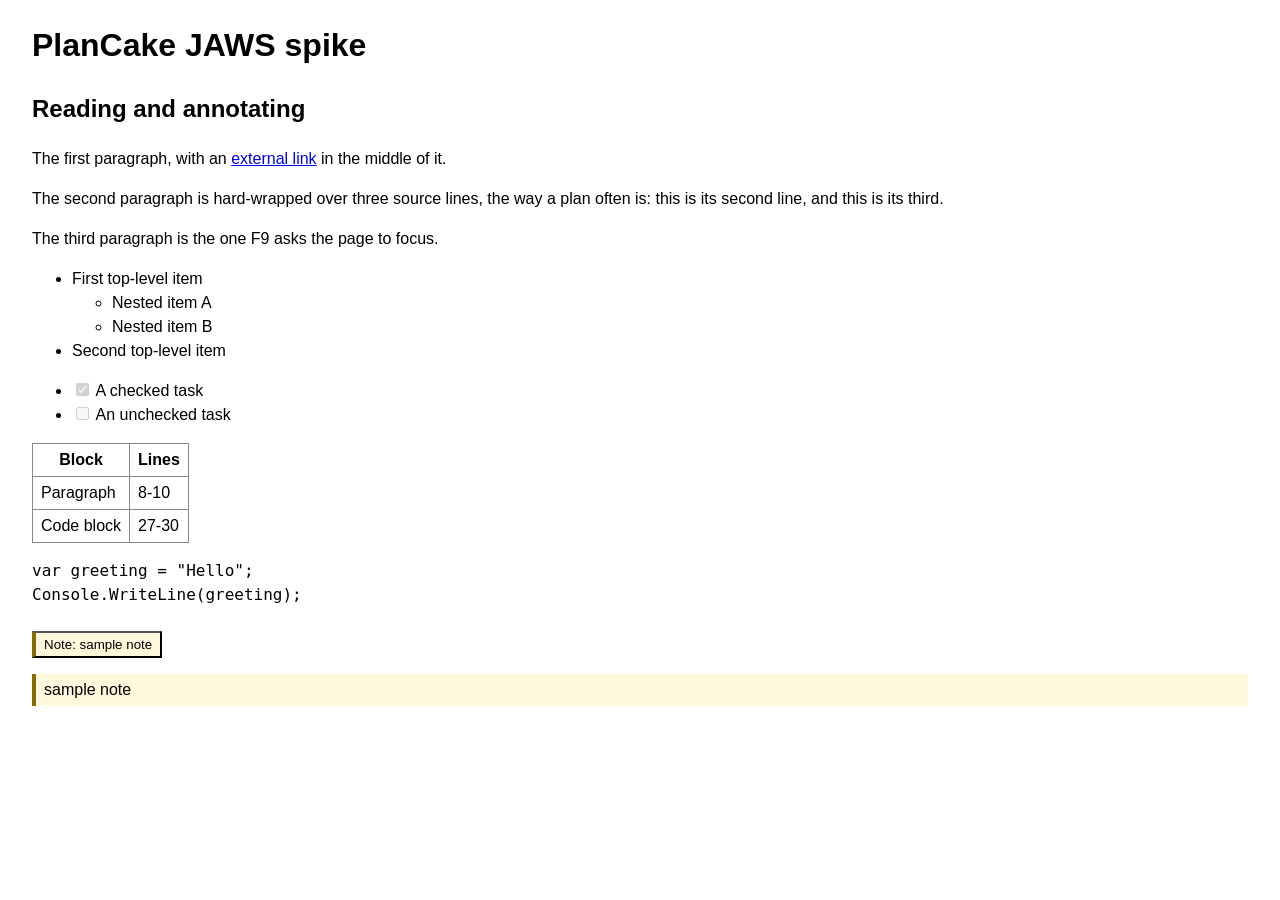
==== src/PlanCake/web/spike.html @ 4a2a37c8 "Host WebView2 and run the JAWS spike Add the WebView2 host (DocumentView) with its user data folder " ====
<!DOCTYPE html>
<!--
  JAWS spike page (Task 2), thrown away in Task 6. It stands in for a rendered plan: every
  block carries the 1-based source line range it would have come from in this Markdown source:

   1  # PlanCake JAWS spike
   2
   3  ## Reading and annotating
   4
   5  The first paragraph, with an [external link](https://github.com/Oire/plan-cake) in the
   6  middle of it.
   7
   8  The second paragraph is hard-wrapped over three source lines, the way a plan often is:
   9  this is its second line,
  10  and this is its third.
  11
  12  The third paragraph is the one F9 asks the page to focus.
  13
  14  - First top-level item
  15    - Nested item A
  16    - Nested item B
  17  - Second top-level item
  18
  19  - [x] A checked task
  20  - [ ] An unchecked task
  21
  22  | Block      | Lines |
  23  | ---------- | ----- |
  24  | Paragraph  | 8-10  |
  25  | Code block | 27-30 |
  26
  27  ```csharp
  28  var greeting = "Hello";
  29  Console.WriteLine(greeting);
  30  ```

  The two sample notes at the end stand for one note written after line 30, shown once in each
  note style.
-->
<html lang="en" dir="ltr">
<head>
    <meta charset="utf-8">
    <title>PlanCake JAWS spike</title>
    <style>
        body {
            font-family: "Segoe UI", sans-serif;
            font-size: 1rem;
            line-height: 1.5;
            margin: 1rem 2rem;
        }

        [tabindex="-1"]:focus {
            outline: 2px solid Highlight;
            outline-offset: 2px;
        }

        .note {
            border-inline-start: 4px solid #8a6d00;
            background: #fff8dc;
            padding: 0.25rem 0.5rem;
            margin: 0.5rem 0;
        }

        table {
            border-collapse: collapse;
        }

        th,
        td {
            border: 1px solid #888;
            padding: 0.25rem 0.5rem;
        }
    </style>
</head>
<body>
<main>
    <h1 data-lines="1-1" tabindex="-1">PlanCake JAWS spike</h1>

    <h2 data-lines="3-3" tabindex="-1">Reading and annotating</h2>

    <p data-lines="5-6" tabindex="-1">The first paragraph, with an
        <a href="https://github.com/Oire/plan-cake">external link</a> in the middle of it.</p>

    <p data-lines="8-10" tabindex="-1">The second paragraph is hard-wrapped over three source lines, the way a plan often is:
this is its second line,
and this is its third.</p>

    <p data-lines="12-12" tabindex="-1">The third paragraph is the one F9 asks the page to focus.</p>

    <ul>
        <li data-lines="14-14" tabindex="-1">First top-level item
            <ul>
                <li data-lines="15-15" tabindex="-1">Nested item A</li>
                <li data-lines="16-16" tabindex="-1">Nested item B</li>
            </ul>
        </li>
        <li data-lines="17-17" tabindex="-1">Second top-level item</li>
    </ul>

    <ul class="contains-task-list">
        <li class="task-list-item" data-lines="19-19" tabindex="-1"><input disabled="disabled" type="checkbox" checked="checked" /> A checked task</li>
        <li class="task-list-item" data-lines="20-20" tabindex="-1"><input disabled="disabled" type="checkbox" /> An unchecked task</li>
    </ul>

    <table>
        <thead>
            <tr data-lines="22-22" tabindex="-1">
                <th>Block</th>
                <th>Lines</th>
            </tr>
        </thead>
        <tbody>
            <tr data-lines="24-24" tabindex="-1">
                <td>Paragraph</td>
                <td>8-10</td>
            </tr>
            <tr data-lines="25-25" tabindex="-1">
                <td>Code block</td>
                <td>27-30</td>
            </tr>
        </tbody>
    </table>

    <pre data-lines="27-30" tabindex="-1"><code class="language-csharp">var greeting = "Hello";
Console.WriteLine(greeting);
</code></pre>

    <button type="button" class="note" data-note="0">Note: sample note</button>

    <div class="note" role="note" aria-roledescription="user note" aria-brailleroledescription="unote"
        tabindex="-1" data-note="1">sample note</div>
</main>

<script>
    "use strict";

    // Names a block the way the host's announcements do.
    function describe(element) {
        if (!element) {
            return { kind: "nothing", lines: "" };
        }

        if (element.hasAttribute("data-note")) {
            const style = element.tagName === "BUTTON" ? "button" : "role note";
            return { kind: "note " + element.dataset.note + " (" + style + ")", lines: "" };
        }

        const kinds = {
            H1: "heading", H2: "heading", H3: "heading", H4: "heading", H5: "heading", H6: "heading",
            P: "paragraph", LI: "listItem", TR: "tableRow", PRE: "code"
        };

        return { kind: kinds[element.tagName] || element.tagName.toLowerCase(), lines: element.dataset.lines };
    }

    function report(eventName, event) {
        const target = event.target instanceof Element
            ? event.target.closest("[data-lines], [data-note]")
            : null;
        const block = describe(target);

        window.chrome.webview.postMessage({
            type: "spikeEvent",
            event: eventName,
            kind: block.kind,
            lines: block.lines,
            pointerType: typeof event.pointerType === "string" ? event.pointerType : "",
            detail: event.detail
        });
    }

    document.addEventListener("click", function (event) {
        // Links are reported, not followed: the host blocks navigation away from the app anyway.
        if (event.target instanceof Element && event.target.closest("a[href]")) {
            event.preventDefault();
        }

        report("click", event);
    });

    document.addEventListener("contextmenu", function (event) {
        event.preventDefault();
        report("contextmenu", event);
    });

    window.chrome.webview.addEventListener("message", function (event) {
        const message = event.data;

        if (message && message.type === "focusLines") {
            const element = document.querySelector('[data-lines="' + message.lines + '"]');

            if (element) {
                element.focus();
            }
        }
    });

    window.chrome.webview.postMessage({ type: "ready" });
</script>
</body>
</html>
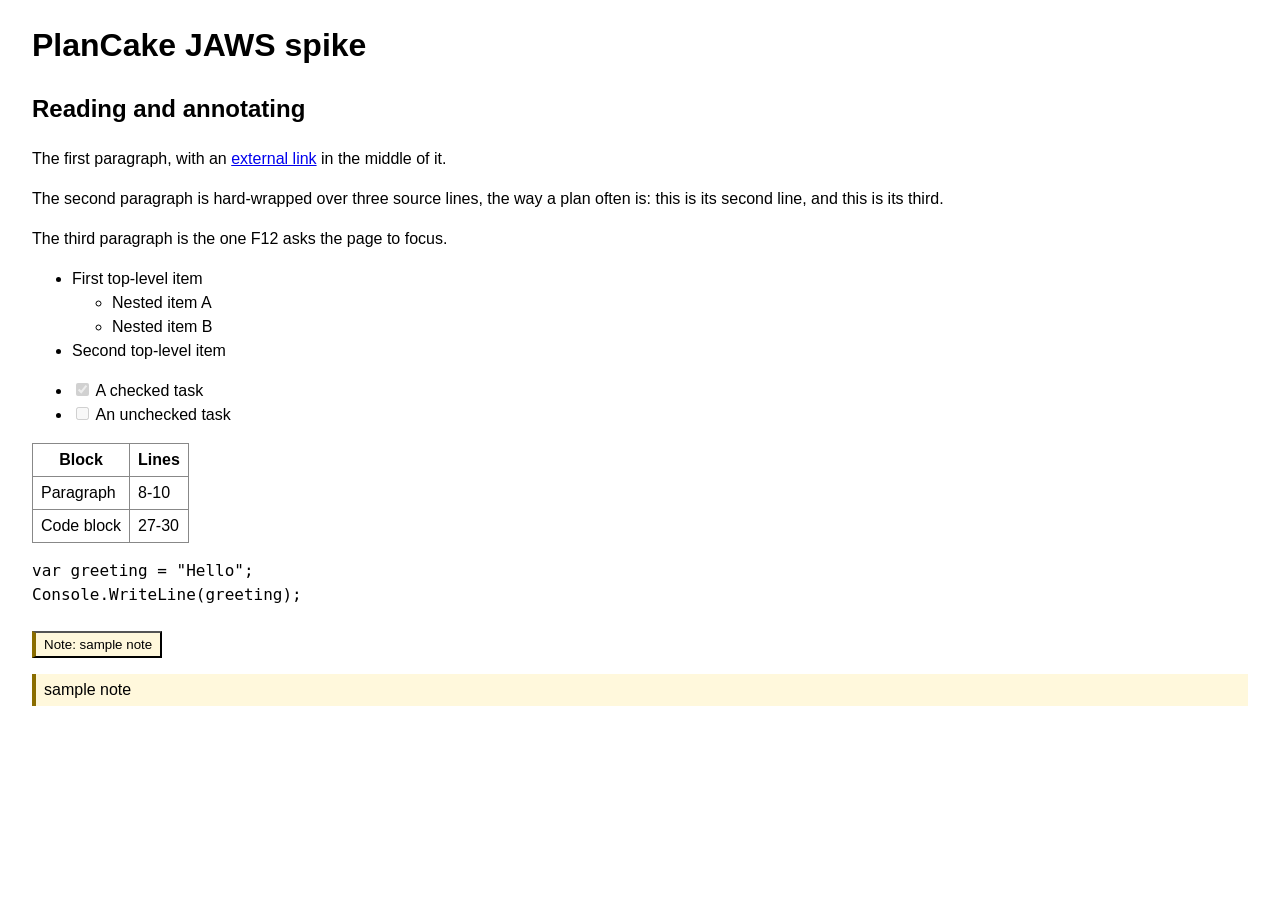
==== commit 4a71fcbb: "Record JAWS spike results and adjust the plan docs/jaws-spike.md records each checklist answer and t" ====
--- a/src/PlanCake/web/spike.html
+++ b/src/PlanCake/web/spike.html
@@ -14,7 +14,7 @@
    9  this is its second line,
   10  and this is its third.
   11
-  12  The third paragraph is the one F9 asks the page to focus.
+  12  The third paragraph is the one F12 asks the page to focus.
   13
   14  - First top-level item
   15    - Nested item A
@@ -85,7 +85,7 @@
 this is its second line,
 and this is its third.</p>
 
-    <p data-lines="12-12" tabindex="-1">The third paragraph is the one F9 asks the page to focus.</p>
+    <p data-lines="12-12" tabindex="-1">The third paragraph is the one F12 asks the page to focus.</p>
 
     <ul>
         <li data-lines="14-14" tabindex="-1">First top-level item
